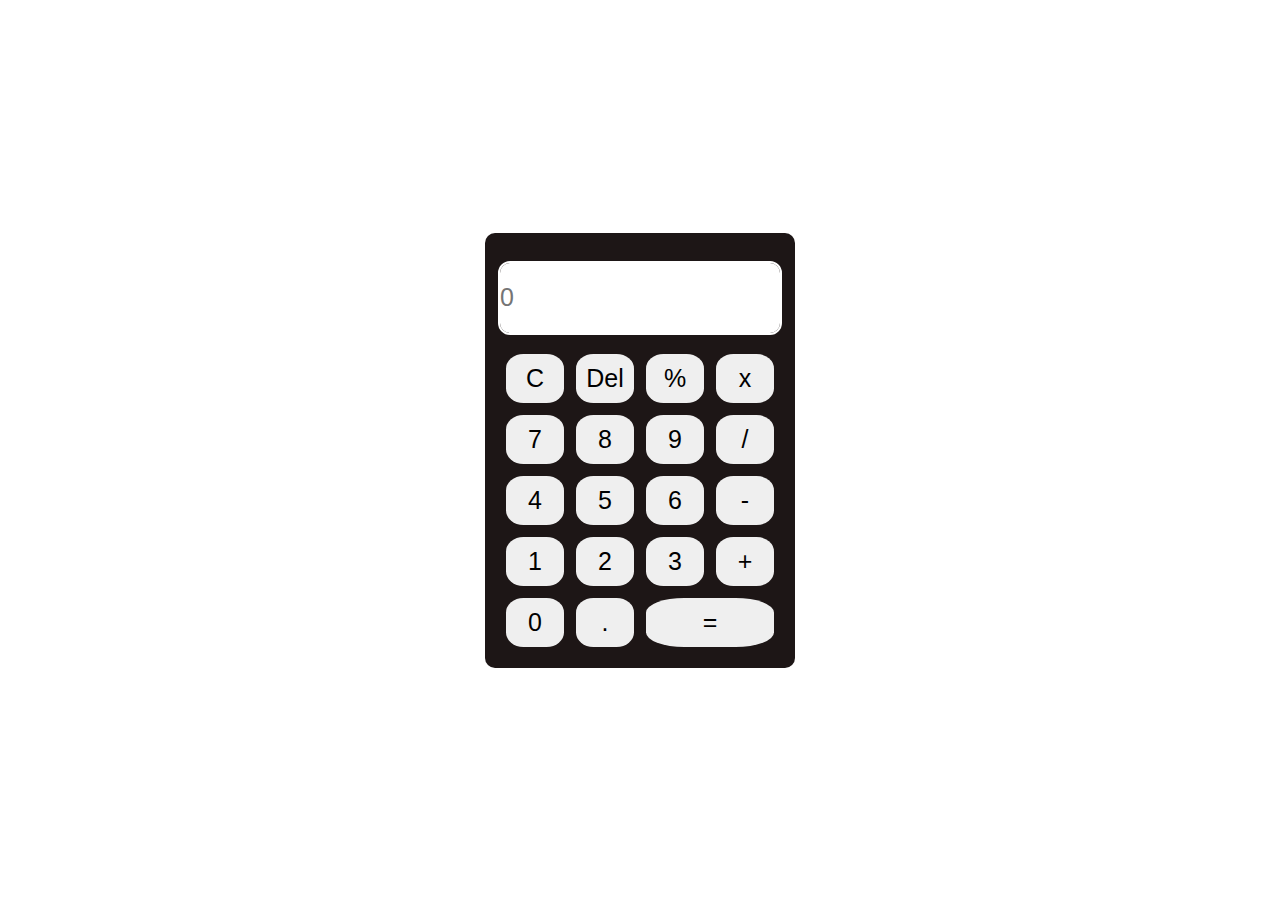
==== index.html @ ea6f28e5 "fix bg and math operation error" ====
<!DOCTYPE html>
<html lang="en">
  <head>
    <meta charset="UTF-8" />
    <meta http-equiv="X-UA-Compatible" content="IE=edge" />
    <meta name="viewport" content="width=device-width, initial-scale=1.0" />
    <link rel="stylesheet" href="style.css" />
    <title>Calculator</title>
  </head>
  <body>
    <div class="wrapper">
      <div class="calcu">
        <input type="text" id="screen-viewer" placeholder="0" />
        <button onclick="ulang()">C</button>
        <button onclick="hapus()">Del</button>
        <button onclick="show('%')">%</button>
        <button onclick="show('*')">x</button>
        <button onclick="show('7')">7</button>
        <button onclick="show('8')">8</button>
        <button onclick="show('9')">9</button>
        <button onclick="show('/')">/</button>
        <button onclick="show('4')">4</button>
        <button onclick="show('5')">5</button>
        <button onclick="show('6')">6</button>
        <button onclick="show('-')">-</button>
        <button onclick="show('1')">1</button>
        <button onclick="show('2')">2</button>
        <button onclick="show('3')">3</button>
        <button onclick="show('+')">+</button>
        <button onclick="show('0')">0</button>
        <button onclick="show('.')">.</button>
        <button onclick="result()" class="hasil">=</button>
      </div>
    </div>

    <script src="function.js"></script>
  </body>
</html>
---- style.css ----
* {
  margin: 0;
  padding: 0;
}

body {
  background-image: url(bg.jpg);
  background-position: center;
  background-repeat: no-repeat;
  background-size: cover;
}

.wrapper {
  width: 100%;
  height: 100vh;
  display: flex;
  flex-direction: column;
  justify-content: center;
  align-items: center;
}

.calcu {
  border-radius: 10px;
  padding: 15px;
  display: grid;
  grid-template-columns: repeat(4, 70px);
  background-color: rgb(29, 22, 22);
}
input {
  border-radius: 10px;
  outline: 2px solid white;
  border: none;
  margin: 15px auto;
  height: 70px;
  width: 100%;
  font-size: 25px;
  grid-column: span 4;
}

button {
  border: none;
  text-align: center;
  cursor: pointer;
  font-size: 25px;
  padding: 10px;
  margin: 6px;
  border-radius: 30%;
}

.hasil {
  grid-column: span 2;
}
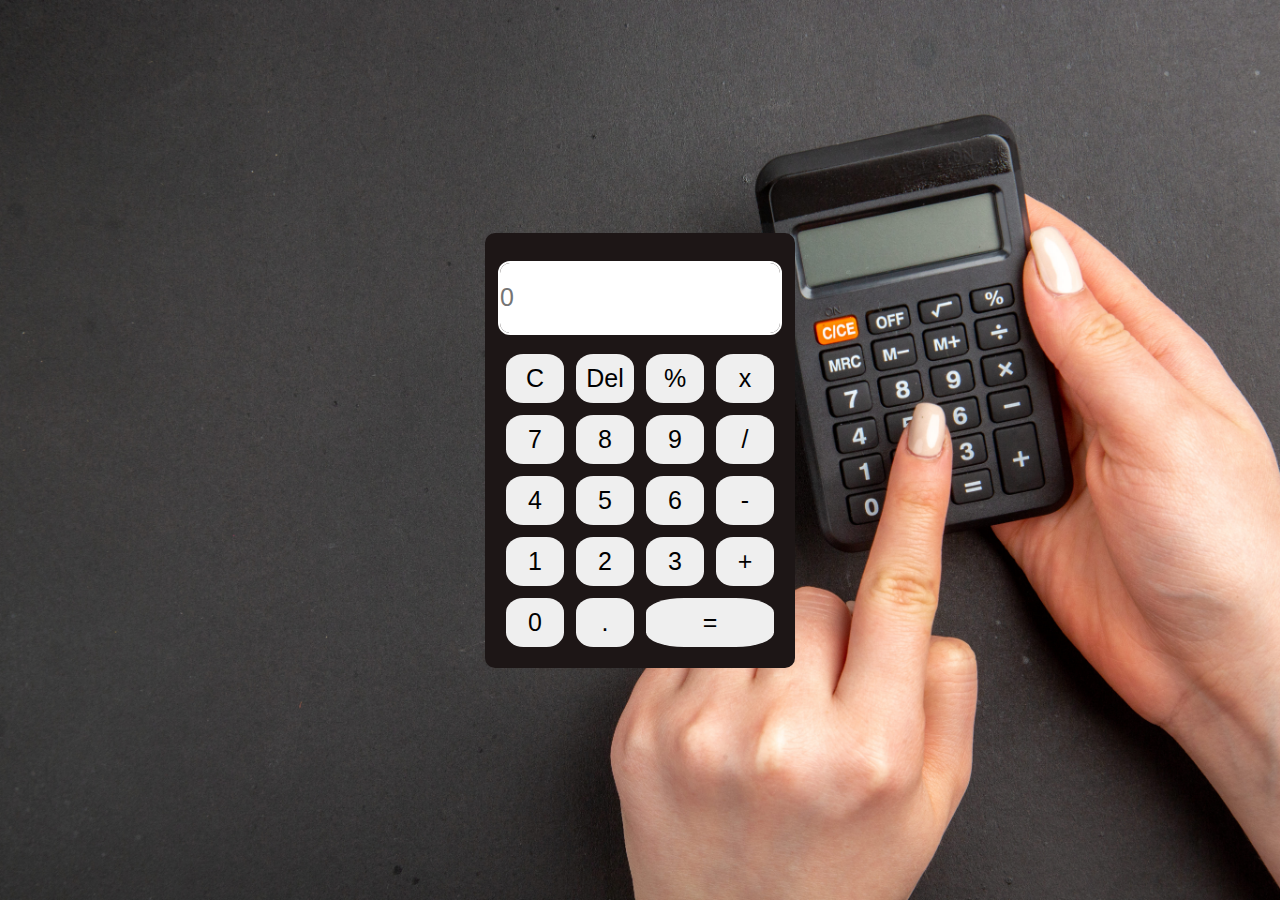
==== commit eee07dd3: "compres bg img" ====
--- a/index.html
+++ b/index.html
@@ -32,7 +32,6 @@
         <button onclick="result()" class="hasil">=</button>
       </div>
     </div>
-
-    <script src="function.js"></script>
+    <script src="script.js"></script>
   </body>
 </html>
--- a/style.css
+++ b/style.css
@@ -1,13 +1,6 @@
 * {
   margin: 0;
   padding: 0;
-}
-
-body {
-  background-image: url(bg.jpg);
-  background-position: center;
-  background-repeat: no-repeat;
-  background-size: cover;
 }
 
 .wrapper {
@@ -17,6 +10,10 @@
   flex-direction: column;
   justify-content: center;
   align-items: center;
+  background-image: url(bg-com.jpg);
+  background-position: center;
+  background-repeat: no-repeat;
+  background-size: cover;
 }
 
 .calcu {
